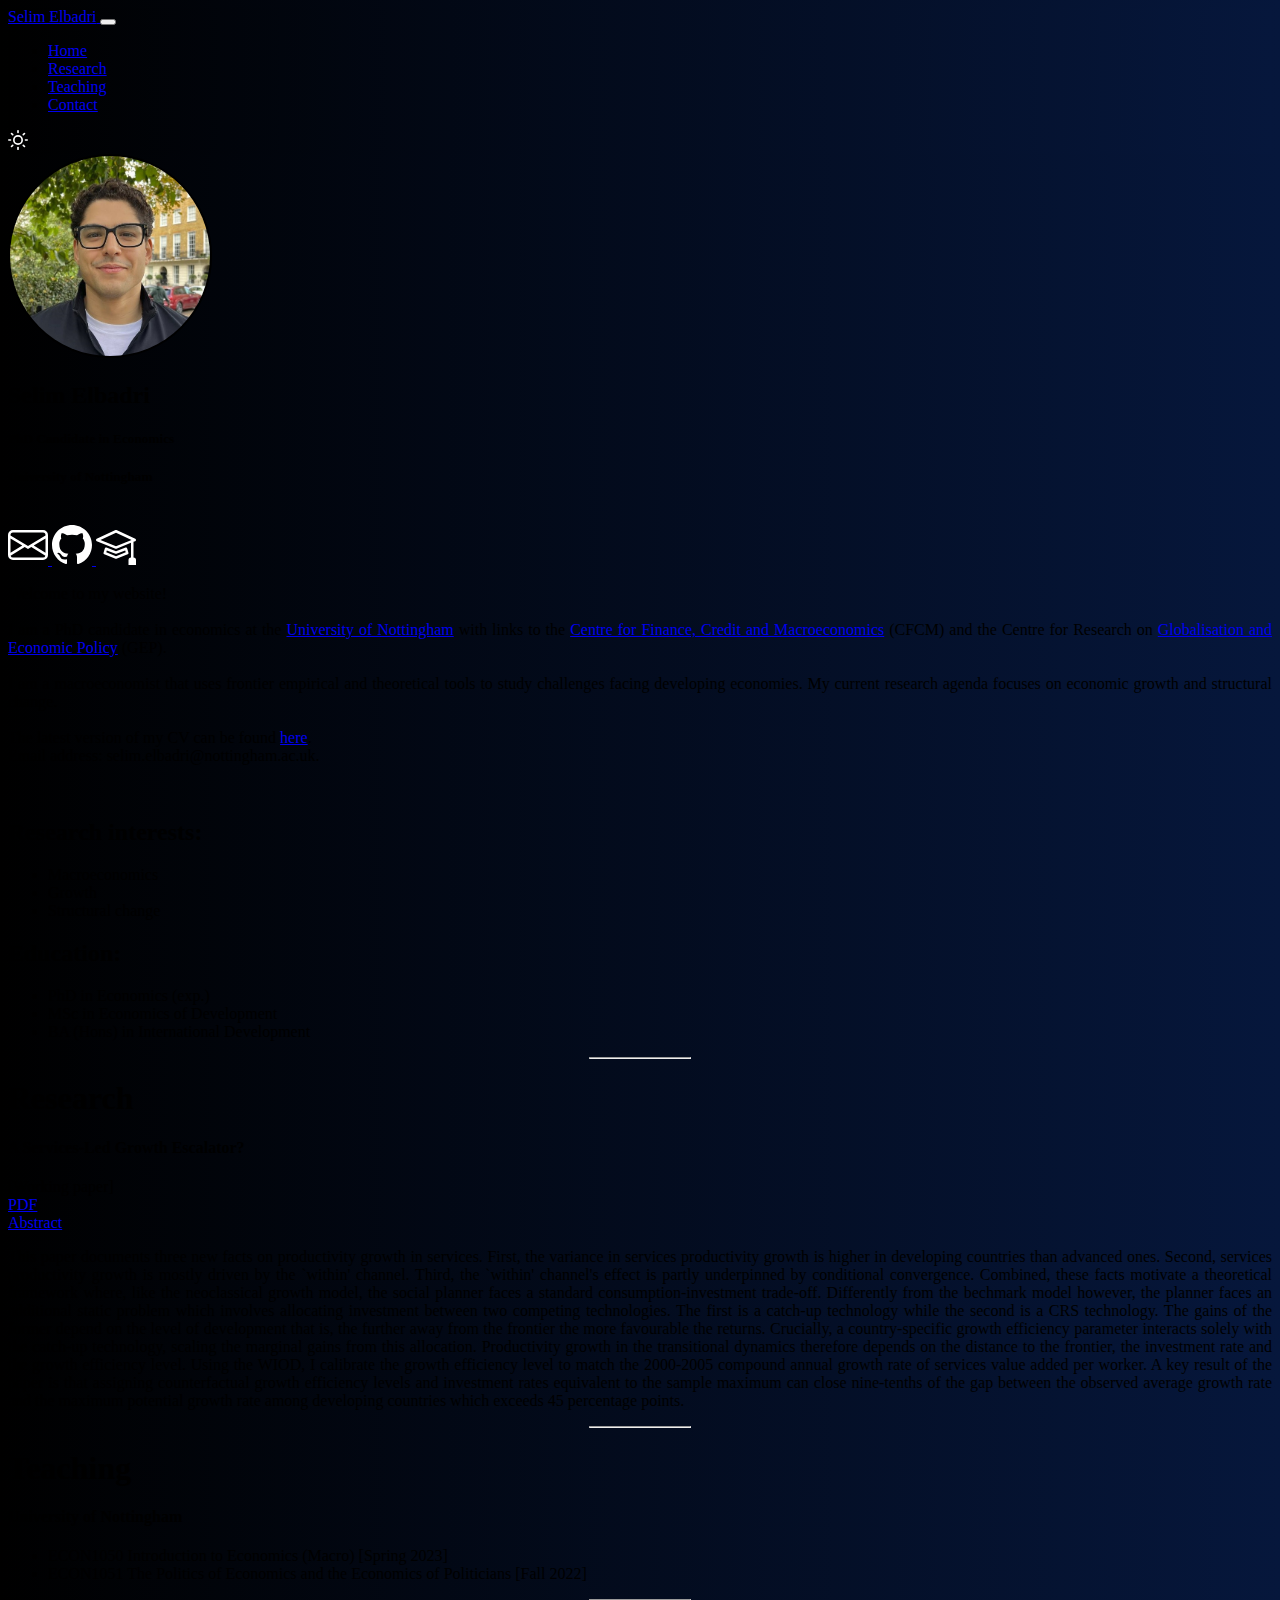
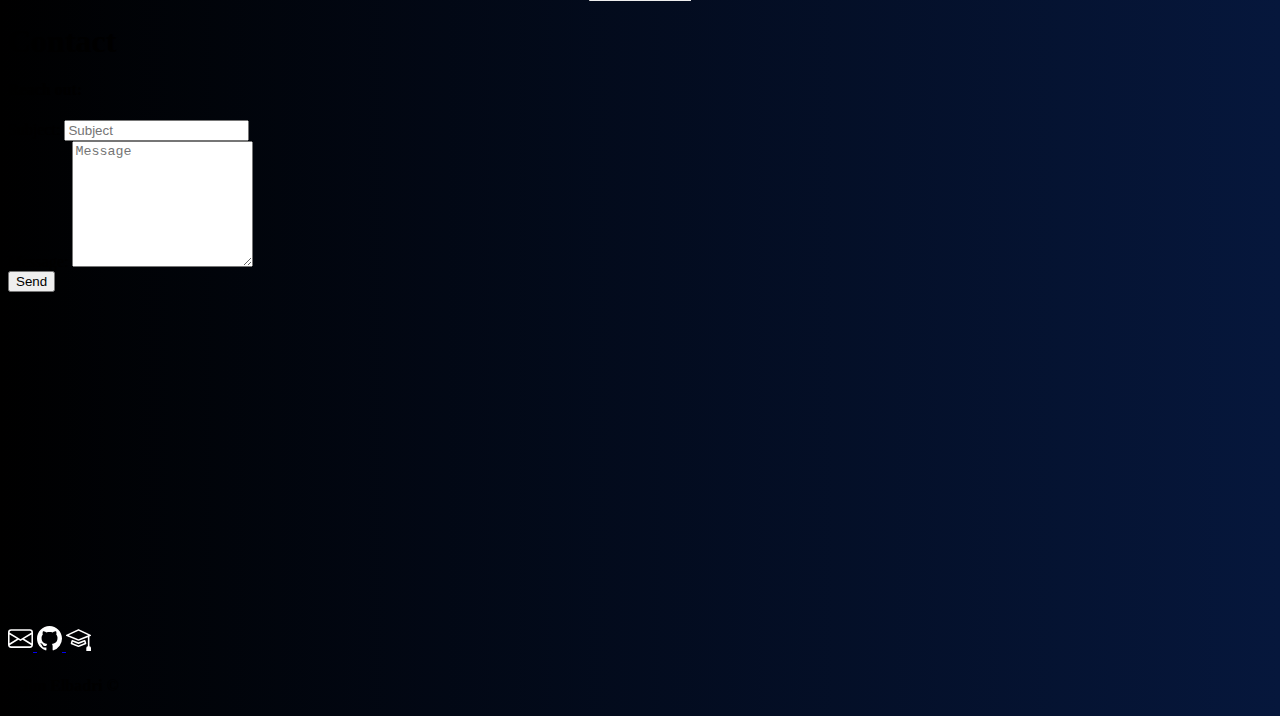
==== home-dark.html @ a1fff76d "Dark Mode" ====
<!-- ********************** Explainations ********************** -->
<!-- ----------------------- Own ----------------------- -->
<!DOCTYPE html>
<html lang="en">
  <head>
    <meta charset="utf-8" />
    <meta name="viewport" content="width=device-width, initial-scale=1" />

    <!-- ********************** 01. Webistie Title ********************** -->
    <title>Selim Elbadri</title>

    <link href="https://cdn.jsdelivr.net/npm/bootstrap@5.3.0-alpha1/dist/css/bootstrap.min.css" rel="stylesheet" integrity="sha384-GLhlTQ8iRABdZLl6O3oVMWSktQOp6b7In1Zl3/Jr59b6EGGoI1aFkw7cmDA6j6gD" crossorigin="anonymous" />

    <!-- <link rel="stylesheet" href="https://cdnjs.cloudflare.com/ajax/libs/font-awesome/6.2.1/css/all.min.css" /> -->

    <link rel="stylesheet" href="https://cdnjs.cloudflare.com/ajax/libs/font-awesome/6.3.0/css/all.min.css" integrity="sha512-SzlrxWUlpfuzQ+pcUCosxcglQRNAq/DZjVsC0lE40xsADsfeQoEypE+enwcOiGjk/bSuGGKHEyjSoQ1zVisanQ==" crossorigin="anonymous" referrerpolicy="no-referrer" />

    <link href="styles.css" rel="stylesheet" />
  </head>

  <body id="home-dark" style="min-height: 100vh" data-bs-theme="dark">
    <nav id="navbar-dark" class="navbar fixed-top navbar-expand-lg pt-2">
      <div class="container">
        <a class="navbar-brand" href="#">
          <span class="fw-bolder fs-3 me-2"> Selim Elbadri</span>
        </a>
        <button class="navbar-toggler" type="button" data-bs-toggle="collapse" data-bs-target="#navbarNav" aria-controls="navbarNav" aria-expanded="false" aria-label="Toggle navigation">
          <span class="navbar-toggler-icon"></span>
        </button>
        <div class="collapse navbar-collapse" id="navbarNav">
          <ul class="navbar-nav">
            <li class="nav-item">
              <a class="nav-link fs-5" aria-current="page" href="#intro-section">Home</a>
            </li>
            <li class="nav-item">
              <a class="nav-link fs-5" href="#research-section">Research</a>
            </li>
            <li class="nav-item">
              <a class="nav-link fs-5" href="#teaching-section">Teaching</a>
            </li>
            <li class="nav-item">
              <a class="nav-link fs-5" href="#contact-section">Contact</a>
            </li>
            <!-- <li class="nav-item">
              <a class="nav-link disabled">Disabled</a>
            </li> -->
          </ul>
          <div class="ms-lg-auto text-center">
            <a class="text-decoration-none link-dark" href="index.html">
              <svg xmlns="http://www.w3.org/2000/svg" width="20" height="20" viewBox="0 0 24 24" fill="none" stroke="white" stroke-width="2" stroke-linecap="round" stroke-linejoin="round" class="feather feather-sun">
                <circle cx="12" cy="12" r="5"></circle>
                <line x1="12" y1="1" x2="12" y2="3"></line>
                <line x1="12" y1="21" x2="12" y2="23"></line>
                <line x1="4.22" y1="4.22" x2="5.64" y2="5.64"></line>
                <line x1="18.36" y1="18.36" x2="19.78" y2="19.78"></line>
                <line x1="1" y1="12" x2="3" y2="12"></line>
                <line x1="21" y1="12" x2="23" y2="12"></line>
                <line x1="4.22" y1="19.78" x2="5.64" y2="18.36"></line>
                <line x1="18.36" y1="5.64" x2="19.78" y2="4.22"></line>
              </svg>
            </a>
          </div>
        </div>
      </div>
    </nav>

    <main class="" data-bs-spy="scroll" data-bs-target="#navbar">
      <div id="intro-section" class="">
        <div class="container my-5">
          <div class="row mt-5 g-5">
            <div class="col-lg-3 d-flex align-items-center justify-content-center">
              <div class="text-center">
                <img id="avatar-dark" src="avatar cropped.jpg" class="img-fluid" alt="..." />
                <h2 class="text-center mt-3">Selim Elbadri</h2>
                <h5 class="text-center mt-2">PhD Candidate in Economics</h5>
                <h5 class="text-center mt-2">University of Nottingham</h5>
                <br />
                <div id="info-icons" class="text-center">
                  <a class="link text-decoration-none link-dark mx-2" href="mailto:selim.elbadri@nottingham.ac.uk">
                    <svg xmlns="http://www.w3.org/2000/svg" width="40" height="40" fill="white" class="bi bi-envelope" viewBox="0 0 16 16">
                      <path d="M0 4a2 2 0 0 1 2-2h12a2 2 0 0 1 2 2v8a2 2 0 0 1-2 2H2a2 2 0 0 1-2-2V4Zm2-1a1 1 0 0 0-1 1v.217l7 4.2 7-4.2V4a1 1 0 0 0-1-1H2Zm13 2.383-4.708 2.825L15 11.105V5.383Zm-.034 6.876-5.64-3.471L8 9.583l-1.326-.795-5.64 3.47A1 1 0 0 0 2 13h12a1 1 0 0 0 .966-.741ZM1 11.105l4.708-2.897L1 5.383v5.722Z" />
                    </svg>
                  </a>
                  <a class="link text-decoration-none link-dark mx-2" href="https://github.com/selbadri">
                    <svg xmlns="http://www.w3.org/2000/svg" width="40" height="40" fill="white" class="bi bi-github" viewBox="0 0 16 16">
                      <path d="M8 0C3.58 0 0 3.58 0 8c0 3.54 2.29 6.53 5.47 7.59.4.07.55-.17.55-.38 0-.19-.01-.82-.01-1.49-2.01.37-2.53-.49-2.69-.94-.09-.23-.48-.94-.82-1.13-.28-.15-.68-.52-.01-.53.63-.01 1.08.58 1.23.82.72 1.21 1.87.87 2.33.66.07-.52.28-.87.51-1.07-1.78-.2-3.64-.89-3.64-3.95 0-.87.31-1.59.82-2.15-.08-.2-.36-1.02.08-2.12 0 0 .67-.21 2.2.82.64-.18 1.32-.27 2-.27.68 0 1.36.09 2 .27 1.53-1.04 2.2-.82 2.2-.82.44 1.1.16 1.92.08 2.12.51.56.82 1.27.82 2.15 0 3.07-1.87 3.75-3.65 3.95.29.25.54.73.54 1.48 0 1.07-.01 1.93-.01 2.2 0 .21.15.46.55.38A8.012 8.012 0 0 0 16 8c0-4.42-3.58-8-8-8z" />
                    </svg>
                  </a>
                  <a class="link text-decoration-none link-dark mx-2" href="https://www.nottingham.ac.uk/economics/">
                    <svg xmlns="http://www.w3.org/2000/svg" width="40" height="40" fill="white" class="bi bi-mortarboard" viewBox="0 0 16 16">
                      <path d="M8.211 2.047a.5.5 0 0 0-.422 0l-7.5 3.5a.5.5 0 0 0 .025.917l7.5 3a.5.5 0 0 0 .372 0L14 7.14V13a1 1 0 0 0-1 1v2h3v-2a1 1 0 0 0-1-1V6.739l.686-.275a.5.5 0 0 0 .025-.917l-7.5-3.5ZM8 8.46 1.758 5.965 8 3.052l6.242 2.913L8 8.46Z" />
                      <path d="M4.176 9.032a.5.5 0 0 0-.656.327l-.5 1.7a.5.5 0 0 0 .294.605l4.5 1.8a.5.5 0 0 0 .372 0l4.5-1.8a.5.5 0 0 0 .294-.605l-.5-1.7a.5.5 0 0 0-.656-.327L8 10.466 4.176 9.032Zm-.068 1.873.22-.748 3.496 1.311a.5.5 0 0 0 .352 0l3.496-1.311.22.748L8 12.46l-3.892-1.556Z" />
                    </svg>
                  </a>
                </div>
              </div>
            </div>
            <div class="col-lg-9">
              <p class="fs-5 mt-5">
                Welcome to my website!
                <br />
                <br />
                I am a PhD candidate in economics at the <a href="https://www.nottingham.ac.uk/economics/">University of Nottingham</a> with links to the <a href="https://www.nottingham.ac.uk/cfcm/">Centre for Finance, Credit and Macroeconomics</a> (CFCM) and the Centre for Research on <a href="https://www.nottingham.ac.uk/GEP/Index.aspx">Globalisation and Economic Policy</a> (GEP).
                <br />
                <br />
                I am a macroeconomist that uses frontier empirical and theoretical tools to study challenges facing developing economies. My current research agenda focuses on economic growth and structural change.
                <br />
                <br />
                The latest version of my CV can be found <a href="https://www.dropbox.com/s/w6a9kozl82u9ama/Elbadri_CV.pdf?dl=0">here</a>.
                <br />
                Email address: <span class="fw-bold">selim.elbadri@nottingham.ac.uk</span>.
              </p>
              <br />
              <div class="row">
                <div id="research-interests another-list" class="col-lg-6 mb-3">
                  <h2 class="mb-3">Research interests:</h2>
                  <ul class="fs-5">
                    <li>Macroeconomics</li>
                    <li>Growth</li>
                    <li>Structural change</li>
                  </ul>
                </div>
                <div class="col-lg-6">
                  <h2>Education:</h2>
                  <ul class="fs-5">
                    <li>PhD in Economics (exp.)</li>
                    <li>MSc in Economics of Development</li>
                    <li>BA (Hons) in International Development</li>
                  </ul>
                </div>
              </div>
            </div>
          </div>
        </div>

        <hr class="section-line" />
      </div>

      <div id="research-section">
        <div class="container my-5">
          <h1 class="mb-3">Research</h1>

          <div class="research mb-1">
            <h4 class="mb-1">A Services-Led Growth Escalator?</h4>
            <p class="fs-5">
              <span class="text-muted">[<span class="fst-italic">Working paper</span>]</span>
              <br />
              <a class="" href="https://www.orimi.com/pdf-test.pdf">PDF</a>
              <br />
              <a class="btn btn-dark border-0 bg-transparent fs-5 text-decoration-none collabse-hover " data-bs-toggle="collapse" href="#research-1" role="button" aria-expanded="false" aria-controls="research-1">Abstract</a>
            </p>

            <div class="collapse" id="research-1">
              <div class="card card-body border-0 bg-transparent">
                <p>
                  <!-- ********************** 12. Here is the abstract ********************** -->
                  This paper documents three new facts on productivity growth in services. First, the variance in services productivity growth is higher in developing countries than advanced ones. Second, services productivity growth is mostly driven by the `within' channel. Third, the `within' channel's effect is partly underpinned by conditional convergence. Combined, these facts motivate a theoretical framework where, like the neoclassical growth model, the social planner faces a standard consumption-investment trade-off. Differently from the bechmark model however, the planner faces an additional static problem which involves allocating investment between two competing technologies. The first is a catch-up technology while the second is a CRS technology. The gains of the former depend on the level of development that is, the further away from the frontier the more favourable the returns. Crucially, a country-specific growth efficiency parameter interacts solely with the catch-up
                  technology, scaling the marginal gains from this allocation. Productivity growth in the transitional dynamics therefore depends on the distance to the frontier, the investment rate and the growth efficiency level. Using the WIOD, I calibrate the growth efficiency level to match the 2000-2005 compound annual growth rate of services value added per worker. A key result of the paper is that assigning counterfactual growth efficiency levels and investment rates equivalent to the sample maximum can close nine-tenths of the gap between the observed average growth rate and the maximum potential growth rate among developing countries which exceeds 45 percentage points.
                </p>
              </div>
            </div>
          </div>
        </div>

        <hr class="section-line" />
      </div>

      <div id="teaching-section">
        <div class="container my-5">
          <h1 class="mb-4">Teaching</h1>
          <!-- <h4 class="text-muted fs-5 fst-italic">University of Nottingham</h4> -->
          <h4 class="">University of Nottingham</h4>
          <ul class="fs-5">
            <li>ECON1050 Introduction to Economics (Macro) [Spring 2023]</li>
            <li>ECON1051 The Politics of Economics and the Economics of Politicians [Fall 2022]</li>
          </ul>
        </div>
        <hr class="section-line" />
      </div>

      <div id="contact-section">
        <div class="container my-5">
          <h1 class="mb-4">Contact</h1>
          <h4 class="mb-3">Reach out:</h4>
          <div class="row gx-5">
            <div class="col-lg-6">
              <div class="justify-content-center mx-2">
                <form" class="" id="contact-form" method="get" enctype="text/plain" action="mailto:selim.elbadri@nottingham.ac.uk">
                  <!-- Name input -->
                  <!-- <div class="mb-3">
                  <label class="form-label ms-1" for="name">Name</label>
                  <input class="form-control" name="name" id="name" type="text" placeholder="Name" />
                </div> -->
                  <!-- Subject input -->
                  <div class="mb-3">
                    <label class="form-label ms-1 fw-bold" for="subject">Subject: </label>
                    <input class="form-control bg-dark" id="subject" name="subject" type="text" placeholder="Subject" />
                  </div>

                  <!-- Body input -->
                  <div class="mb-3">
                    <label class="form-label ms-1 fw-bold" for="body">Message: </label>
                    <textarea class="form-control bg-dark" id="body" name="body" type="text" placeholder="Message" rows="8"></textarea>
                  </div>

                  <!-- Form submit button -->
                  <div class="text-center">
                    <button class="btn btn-dark btn-lg w-25 mb-3" type="submit">Send</button>
                  </div>
                </form>
              </div>
            </div>
            <div class="col-lg-6">
              <iframe class="w-100 mb-3" src="https://www.google.com/maps/embed?pb=!1m18!1m12!1m3!1d2404.4680334485!2d-1.1942855!3d52.940000999999995!2m3!1f0!2f0!3f0!3m2!1i1024!2i768!4f13.1!3m3!1m2!1s0x4879c2093cd16aff%3A0x3fd247f393620f79!2sPortland%20Building%2C%20University%20of%20Nottingham%20Students&#39;%20Union%2C%20Sir%20Clive%20Granger%20Building%2C%20University%20Park%2C%20Nottingham%20NG7%202RD!5e0!3m2!1sen!2suk!4v1675565868349!5m2!1sen!2suk" style="border: 0; border-radius: 2%" height="330px" allowfullscreen="" loading="lazy" referrerpolicy="no-referrer-when-downgrade"></iframe>

              <!-- <div style="margin-right: 5rem !important; margin-left: 5rem !important" class="mx-5 justify-content-center">
                <a class="link text-decoration-none link-dark mx-2" href="mailto:selim.elbadri@nottingham.ac.uk">
                  <svg xmlns="http://www.w3.org/2000/svg" width="40" height="40" fill="currentColor" class="bi bi-envelope" viewBox="0 0 16 16">
                    <path d="M0 4a2 2 0 0 1 2-2h12a2 2 0 0 1 2 2v8a2 2 0 0 1-2 2H2a2 2 0 0 1-2-2V4Zm2-1a1 1 0 0 0-1 1v.217l7 4.2 7-4.2V4a1 1 0 0 0-1-1H2Zm13 2.383-4.708 2.825L15 11.105V5.383Zm-.034 6.876-5.64-3.471L8 9.583l-1.326-.795-5.64 3.47A1 1 0 0 0 2 13h12a1 1 0 0 0 .966-.741ZM1 11.105l4.708-2.897L1 5.383v5.722Z" />
                  </svg>
                </a>
              </div> -->
            </div>
          </div>
        </div>
      </div>
    </main>

    <footer class="text-center text-white mt-5">
      <div class="container pt-2">
        <!-- Section: Social media -->
        <section class="mb-2">
          <!-- Facebook -->
          <!-- <a class="btn btn-link btn-floating btn-lg text-dark m-1" href="#!" role="button" data-mdb-ripple-color="dark"><i class="fab fa-facebook-f"></i></a> -->

          <!-- Twitter -->
          <!-- <a class="btn btn-link btn-floating btn-lg text-dark m-1" href="#!" role="button" data-mdb-ripple-color="dark"><i class="fab fa-twitter"></i></a> -->

          <!-- Google -->
          <!-- <a class="btn btn-link btn-floating btn-lg text-dark m-1" href="#!" role="button" data-mdb-ripple-color="dark"><i class="fab fa-google"></i></a> -->

          <!-- Instagram -->
          <!-- <a class="btn btn-link btn-floating btn-lg text-dark m-1" href="#!" role="button" data-mdb-ripple-color="dark"><i class="fab fa-instagram"></i></a> -->

          <!-- Linkedin -->
          <!-- <a class="btn btn-link btn-floating btn-lg text-dark m-1" href="#!" role="button" data-mdb-ripple-color="dark"><i class="fab fa-linkedin"></i></a> -->
          <!-- Github -->
          <!-- <a class="btn btn-link btn-floating btn-lg text-dark m-1" href="#!" role="button" data-mdb-ripple-color="dark"><i class="fab fa-github"></i></a> -->
          <a class="link text-decoration-none link-dark mx-2" href="mailto:selim.elbadri@nottingham.ac.uk">
            <svg xmlns="http://www.w3.org/2000/svg" width="25" height="25" fill="white" class="bi bi-envelope" viewBox="0 0 16 16">
              <path d="M0 4a2 2 0 0 1 2-2h12a2 2 0 0 1 2 2v8a2 2 0 0 1-2 2H2a2 2 0 0 1-2-2V4Zm2-1a1 1 0 0 0-1 1v.217l7 4.2 7-4.2V4a1 1 0 0 0-1-1H2Zm13 2.383-4.708 2.825L15 11.105V5.383Zm-.034 6.876-5.64-3.471L8 9.583l-1.326-.795-5.64 3.47A1 1 0 0 0 2 13h12a1 1 0 0 0 .966-.741ZM1 11.105l4.708-2.897L1 5.383v5.722Z" />
            </svg>
          </a>
          <a class="link text-decoration-none link-dark mx-2" href="https://github.com/selbadri">
            <svg xmlns="http://www.w3.org/2000/svg" width="25" height="25" fill="white" class="bi bi-github" viewBox="0 0 16 16">
              <path d="M8 0C3.58 0 0 3.58 0 8c0 3.54 2.29 6.53 5.47 7.59.4.07.55-.17.55-.38 0-.19-.01-.82-.01-1.49-2.01.37-2.53-.49-2.69-.94-.09-.23-.48-.94-.82-1.13-.28-.15-.68-.52-.01-.53.63-.01 1.08.58 1.23.82.72 1.21 1.87.87 2.33.66.07-.52.28-.87.51-1.07-1.78-.2-3.64-.89-3.64-3.95 0-.87.31-1.59.82-2.15-.08-.2-.36-1.02.08-2.12 0 0 .67-.21 2.2.82.64-.18 1.32-.27 2-.27.68 0 1.36.09 2 .27 1.53-1.04 2.2-.82 2.2-.82.44 1.1.16 1.92.08 2.12.51.56.82 1.27.82 2.15 0 3.07-1.87 3.75-3.65 3.95.29.25.54.73.54 1.48 0 1.07-.01 1.93-.01 2.2 0 .21.15.46.55.38A8.012 8.012 0 0 0 16 8c0-4.42-3.58-8-8-8z" />
            </svg>
          </a>
          <a class="link text-decoration-none link-dark mx-2" href="https://www.nottingham.ac.uk/economics/">
            <svg xmlns="http://www.w3.org/2000/svg" width="25" height="25" fill="white" class="bi bi-mortarboard" viewBox="0 0 16 16">
              <path d="M8.211 2.047a.5.5 0 0 0-.422 0l-7.5 3.5a.5.5 0 0 0 .025.917l7.5 3a.5.5 0 0 0 .372 0L14 7.14V13a1 1 0 0 0-1 1v2h3v-2a1 1 0 0 0-1-1V6.739l.686-.275a.5.5 0 0 0 .025-.917l-7.5-3.5ZM8 8.46 1.758 5.965 8 3.052l6.242 2.913L8 8.46Z" />
              <path d="M4.176 9.032a.5.5 0 0 0-.656.327l-.5 1.7a.5.5 0 0 0 .294.605l4.5 1.8a.5.5 0 0 0 .372 0l4.5-1.8a.5.5 0 0 0 .294-.605l-.5-1.7a.5.5 0 0 0-.656-.327L8 10.466 4.176 9.032Zm-.068 1.873.22-.748 3.496 1.311a.5.5 0 0 0 .352 0l3.496-1.311.22.748L8 12.46l-3.892-1.556Z" />
            </svg>
          </a>
        </section>
        <!-- Section: Social media -->
      </div>

      <!-- Grid container -->

      <!-- Copyright -->
      <div class="text-center text-dark pb-2">
        <h4>Selim Elbadri &#169;</h4>
        <a class="text-dark" href="https://mdbootstrap.com/"></a>
      </div>
      <!-- Copyright -->
    </footer>

    <script src="https://cdn.jsdelivr.net/npm/bootstrap@5.3.0-alpha1/dist/js/bootstrap.bundle.min.js" integrity="sha384-w76AqPfDkMBDXo30jS1Sgez6pr3x5MlQ1ZAGC+nuZB+EYdgRZgiwxhTBTkF7CXvN" crossorigin="anonymous"></script>
    <script src="scripts.js"></script>
    <script src="https://cdnjs.cloudflare.com/ajax/libs/jquery/3.6.3/jquery.min.js"></script>
  </body>
</html>
---- styles.css ----
/* ----------------------- Light Mode ----------------------- */

.collabse-hover:hover {
  transition: 0.5s;
  background-color: rgb(196, 196, 196);
  color: rgb(0, 0, 0) !important;
}
.section-line {
  width: 100px;
  margin: auto;
}

#navbar-light {
  background: rgb(255, 255, 255);
  background: linear-gradient(90deg, rgba(255, 255, 255, 1) 0%, rgba(221, 221, 221, 1) 100%);
  /* backdrop-filter: blur(3px); */
}

#avatar-light {
  border-radius: 100%;
  max-height: 200px;
  overflow: hidden;
  object-fit: cover;
  border: 2px solid white;
}

#home-light {
  background: rgb(255, 255, 255);
  background: linear-gradient(90deg, rgba(255, 255, 255, 1) 0%, rgba(221, 221, 221, 1) 100%);
}

/* ----------------------- Dark Mode ----------------------- */

#home-dark .collabse-hover:hover {
  transition: 0.5s;
  background-color: rgba(0, 0, 0, 0);
  color: rgb(139, 139, 139) !important;
}
#home-dark .section-line {
  width: 100px;
  margin: auto;
}
#home-dark {
background: rgb(0,0,0);
background: linear-gradient(90deg, rgba(0,0,0,1) 0%, rgba(6,23,60,1) 100%);
}

#navbar-dark {
background: rgb(0,0,0);
background: linear-gradient(90deg, rgba(0,0,0,1) 0%, rgba(6,23,60,1) 100%);
  /* backdrop-filter: blur(3px); */
}

#avatar-dark {
  border-radius: 100%;
  max-height: 200px;
  overflow: hidden;
  object-fit: cover;
  border: 2px solid black;
}

/* ----------------------- Auto Scroll Navbar ----------------------- */

#navbar {
  transition: top 0.3s; /* Transition effect when sliding down (and up) */
}
p {
  text-align: justify;
  text-justify: inter-word;
}
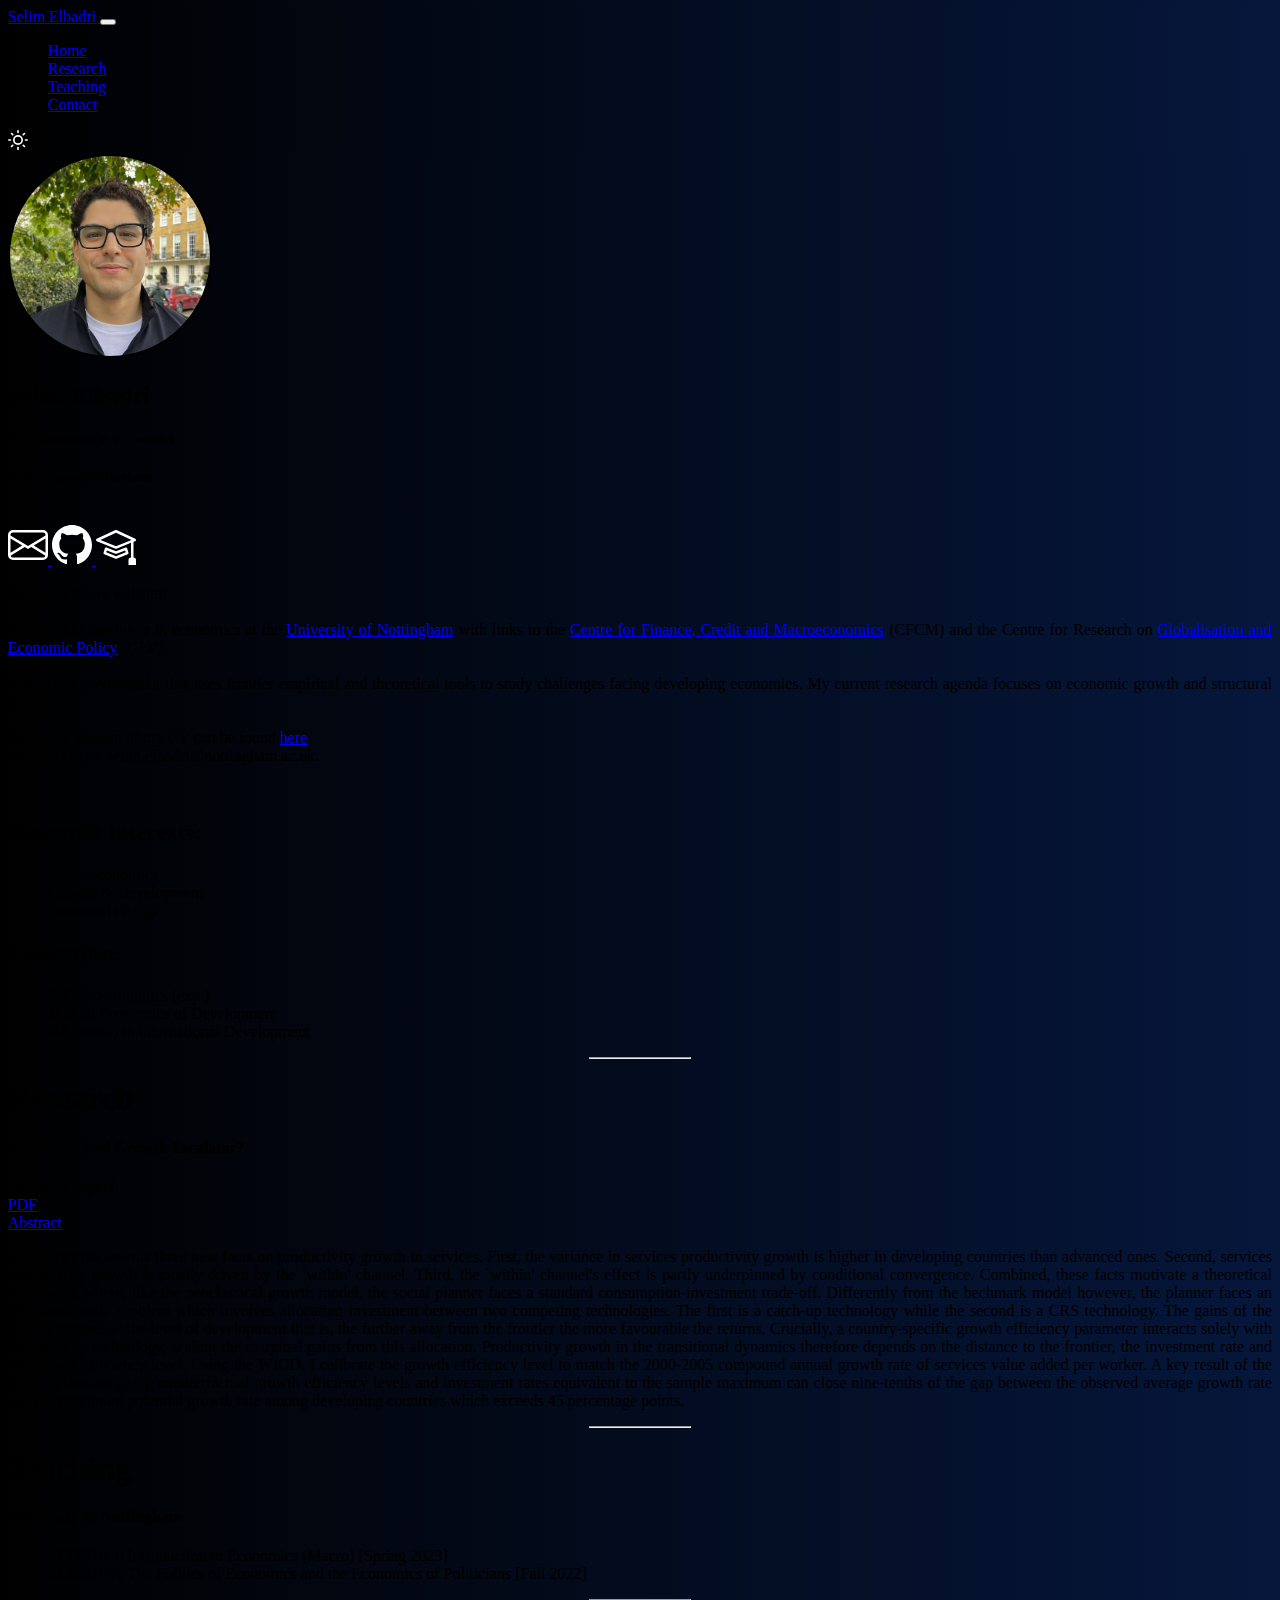
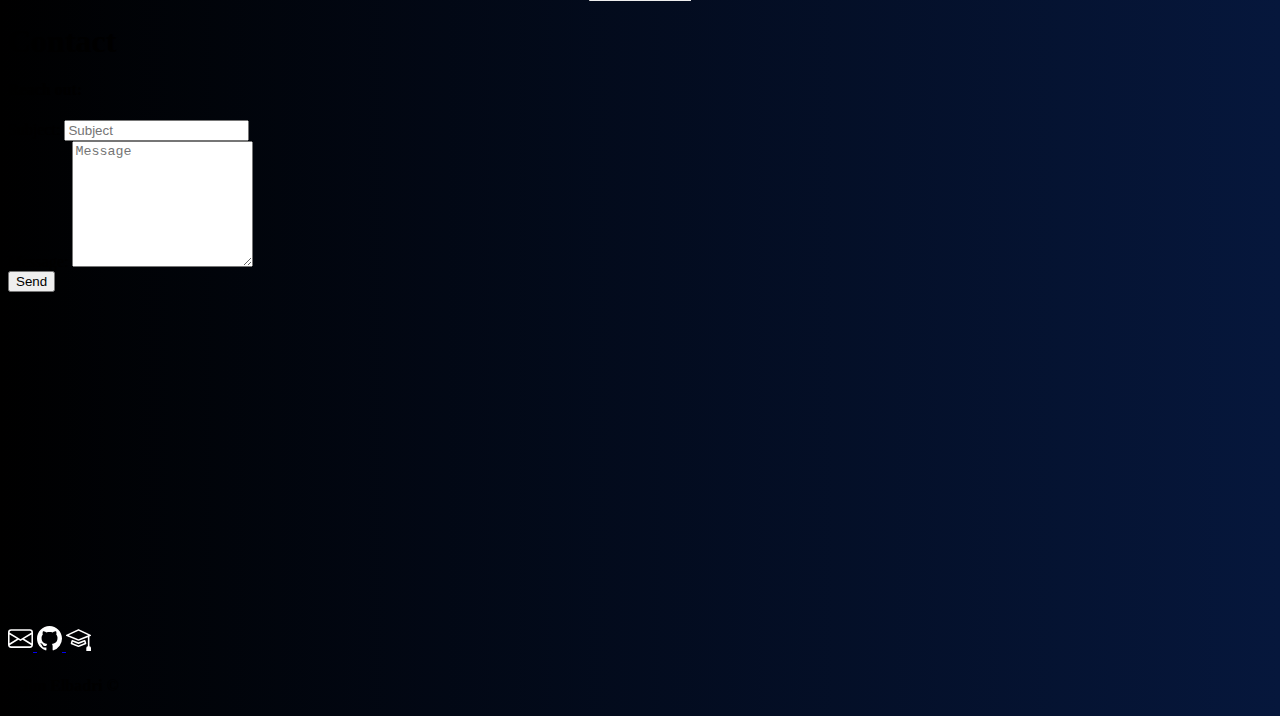
==== commit 7ec8ba0d: "small change in interests" ====
--- a/home-dark.html
+++ b/home-dark.html
@@ -46,7 +46,7 @@
             </li> -->
           </ul>
           <div class="ms-lg-auto text-center">
-            <a class="text-decoration-none link-dark" href="index.html">
+            <a id="light-mode-button" class="text-decoration-none link-dark" href="index.html">
               <svg xmlns="http://www.w3.org/2000/svg" width="20" height="20" viewBox="0 0 24 24" fill="none" stroke="white" stroke-width="2" stroke-linecap="round" stroke-linejoin="round" class="feather feather-sun">
                 <circle cx="12" cy="12" r="5"></circle>
                 <line x1="12" y1="1" x2="12" y2="3"></line>
@@ -116,7 +116,7 @@
                   <h2 class="mb-3">Research interests:</h2>
                   <ul class="fs-5">
                     <li>Macroeconomics</li>
-                    <li>Growth</li>
+                    <li>Growth & Development</li>
                     <li>Structural change</li>
                   </ul>
                 </div>
@@ -185,7 +185,7 @@
           <div class="row gx-5">
             <div class="col-lg-6">
               <div class="justify-content-center mx-2">
-                <form" class="" id="contact-form" method="get" enctype="text/plain" action="mailto:selim.elbadri@nottingham.ac.uk">
+                <form" id="contact-form" method="get" enctype="text/plain" action="mailto:selim.elbadri@nottingham.ac.uk">
                   <!-- Name input -->
                   <!-- <div class="mb-3">
                   <label class="form-label ms-1" for="name">Name</label>
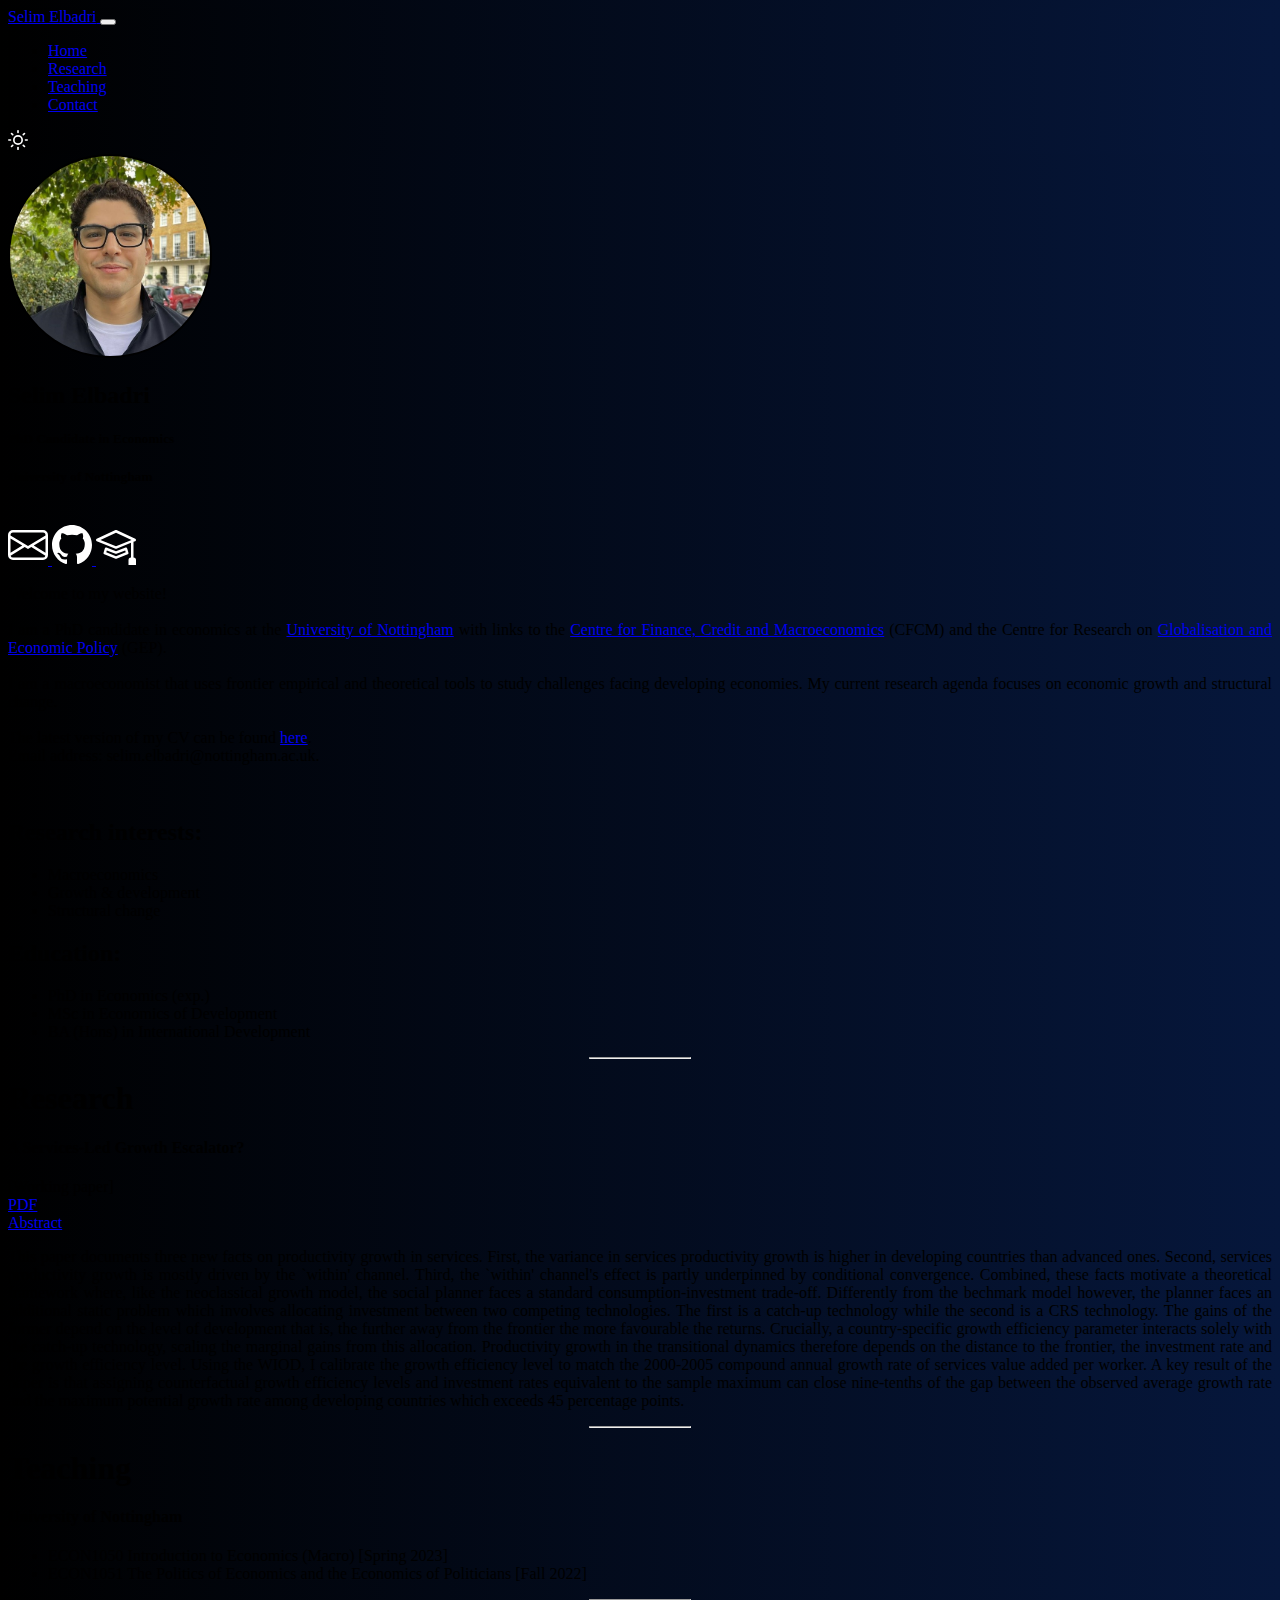
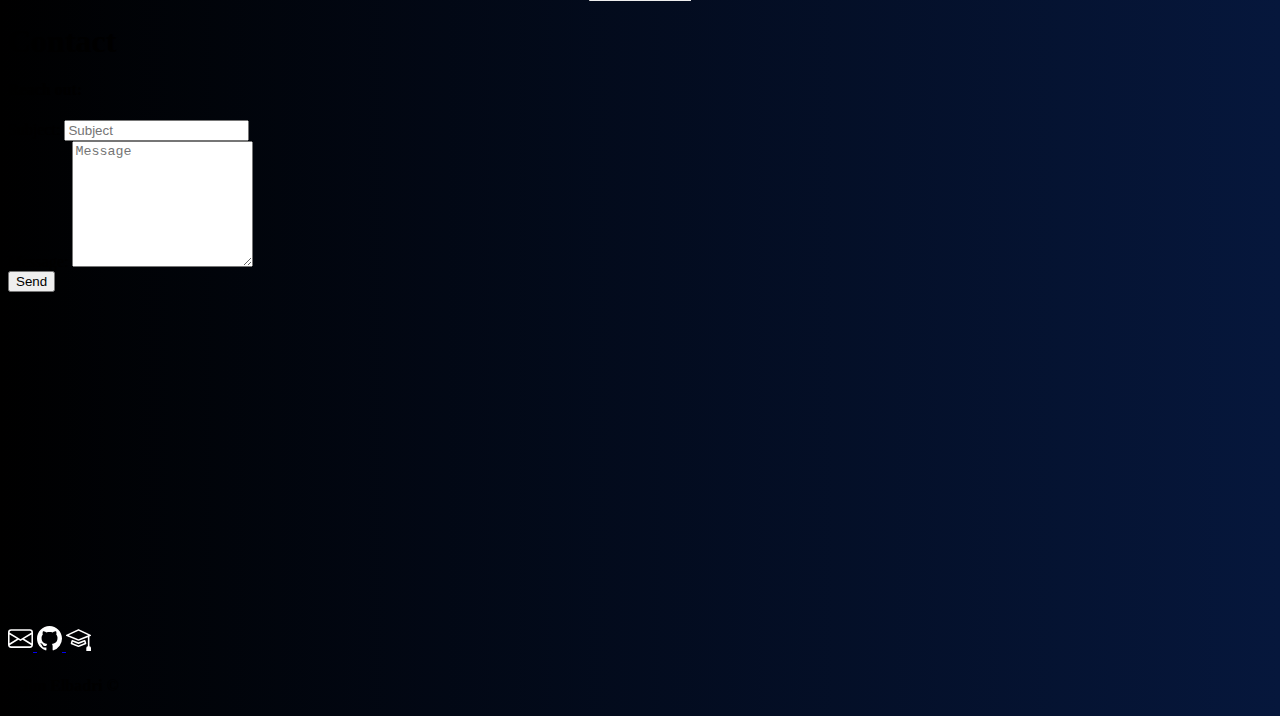
==== commit 92356336: "fixed navbar in darkmode, small changes" ====
--- a/home-dark.html
+++ b/home-dark.html
@@ -116,7 +116,7 @@
                   <h2 class="mb-3">Research interests:</h2>
                   <ul class="fs-5">
                     <li>Macroeconomics</li>
-                    <li>Growth & Development</li>
+                    <li>Growth & development</li>
                     <li>Structural change</li>
                   </ul>
                 </div>
@@ -147,7 +147,7 @@
               <br />
               <a class="" href="https://www.orimi.com/pdf-test.pdf">PDF</a>
               <br />
-              <a class="btn btn-dark border-0 bg-transparent fs-5 text-decoration-none collabse-hover " data-bs-toggle="collapse" href="#research-1" role="button" aria-expanded="false" aria-controls="research-1">Abstract</a>
+              <a class=" border-0 bg-transparent fs-5 collabse-hover " style="text-decoration: underline;" data-bs-toggle="collapse" href="#research-1" role="button" aria-expanded="false" aria-controls="research-1">Abstract</a>
             </p>
 
             <div class="collapse" id="research-1">
--- a/styles.css
+++ b/styles.css
@@ -34,7 +34,7 @@
 #home-dark .collabse-hover:hover {
   transition: 0.5s;
   background-color: rgba(0, 0, 0, 0);
-  color: rgb(139, 139, 139) !important;
+  color: rgb(255, 255, 255) !important;
 }
 #home-dark .section-line {
   width: 100px;
@@ -61,7 +61,7 @@
 
 /* ----------------------- Auto Scroll Navbar ----------------------- */
 
-#navbar {
+#navbar, #navbar-dark {
   transition: top 0.3s; /* Transition effect when sliding down (and up) */
 }
 p {
